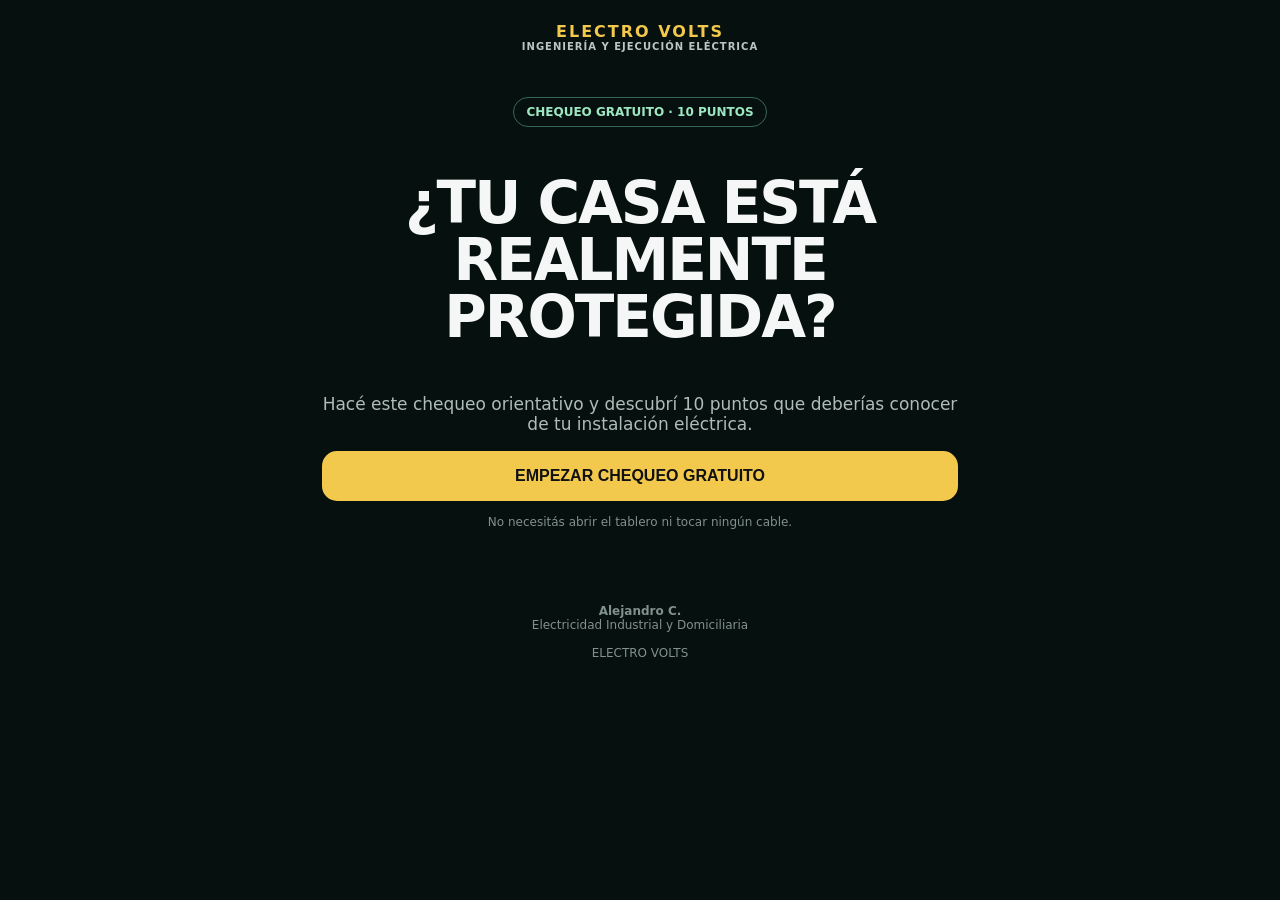
==== index.html @ 3a9d7820 "index.html" ====
<!doctype html><html lang="es"><head><meta charset="utf-8"><meta name="viewport" content="width=device-width,initial-scale=1"><meta name="theme-color" content="#07110f"><title>Chequeo de Seguridad Eléctrica | ELECTRO VOLTS</title><style>
*{box-sizing:border-box}body{margin:0;background:#06100e;color:#f4f7f6;font:16px system-ui,-apple-system,Segoe UI,sans-serif}main{max-width:680px;margin:auto;padding:22px}.brand{text-align:center;color:#f2c94c;font-weight:900;letter-spacing:2px}.brand small{display:block;color:#b9c7c2;font-size:10px;letter-spacing:1px}.hero{text-align:center;padding:45px 0}.badge{display:inline-block;padding:7px 12px;border:1px solid #38665a;border-radius:99px;color:#9de7c3;font-size:12px;font-weight:800}.hero h1{font-size:clamp(34px,9vw,58px);line-height:.98;letter-spacing:-2px}.hero p{color:#aebdb8;font-size:17px}.btn{width:100%;border:0;border-radius:15px;padding:16px;background:#f2c94c;color:#111;font-weight:900;font-size:16px;cursor:pointer}.card{background:#0d1b18;border:1px solid #23413a;border-radius:22px;padding:22px;margin:18px 0}.k{color:#f2c94c;font-size:12px;font-weight:900;letter-spacing:1px}.q{font-size:24px;font-weight:850;line-height:1.12;margin:8px 0}.d{color:#b8c6c1;font-size:14px}.opt{width:100%;text-align:left;margin-top:10px;padding:14px;border:1px solid #294a40;background:#0a1714;color:white;border-radius:14px;font-weight:700;cursor:pointer}.progress{height:7px;background:#18332c;border-radius:9px;margin:12px 0 20px;overflow:hidden}.progress i{display:block;height:100%;width:0;background:#f2c94c;transition:.25s}.result{text-align:center}.light{width:85px;height:85px;border-radius:50%;margin:15px auto;box-shadow:0 0 45px currentColor}.green .light{background:#43d17c;color:#43d17c}.yellow .light{background:#f4c542;color:#f4c542}.red .light{background:#ff5b5b;color:#ff5b5b}.wa{display:block;background:#25d366;color:#06130d;text-decoration:none;padding:16px;border-radius:15px;font-weight:950;margin-top:18px}.note{font-size:12px;color:#81918c;margin-top:14px}footer{text-align:center;color:#81918c;font-size:12px;padding:30px}.hide{display:none}</style></head><body><main>
<div class="brand">ELECTRO VOLTS<small>INGENIERÍA Y EJECUCIÓN ELÉCTRICA</small></div>
<section class="hero" id="hero"><span class="badge">CHEQUEO GRATUITO · 10 PUNTOS</span><h1>¿TU CASA ESTÁ<br>REALMENTE PROTEGIDA?</h1><p>Hacé este chequeo orientativo y descubrí 10 puntos que deberías conocer de tu instalación eléctrica.</p><button class="btn" onclick="start()">EMPEZAR CHEQUEO GRATUITO</button><div class="note">No necesitás abrir el tablero ni tocar ningún cable.</div></section>
<section id="app" class="hide"><div id="count"></div><div class="progress"><i id="bar"></i></div><div id="box"></div></section>
<section id="res" class="card result hide"><div class="light"></div><div class="k">RESULTADO DEL CHEQUEO</div><h2 id="rt"></h2><p id="rx"></p><a class="wa" id="wa">💬 CONSULTAR GRATIS POR WHATSAPP</a><div class="note">*El chequeo es orientativo y no reemplaza una inspección eléctrica profesional.</div></section>
<footer><b>Alejandro C.</b><br>Electricidad Industrial y Domiciliaria<br><br>ELECTRO VOLTS</footer></main>
<script>
const qs=[
["DISYUNTOR DIFERENCIAL","¿Tenés disyuntor diferencial en tu tablero?","Es una protección fundamental frente a fugas de corriente. El botón TEST permite comprobar su mecanismo según el fabricante.",["Sí, y sé que funciona","Sí, pero no sé si funciona","No lo sé","No"]],
["SECCIÓN DE LOS CABLES","¿Sabés qué sección tienen los cables de los circuitos principales?","La sección depende de la corriente, longitud, instalación y carga prevista.",["Sí, está verificada","Creo que sí","No lo sé","Creo que puede estar mal"]],
["ENCHUFES Y CONEXIONES","¿Hay enchufes o conexiones que se calientan?","Calor anormal, olor a plástico, marcas oscuras, chispas o zumbidos son señales para revisar.",["No","Alguno se calienta","Sí, bastante","No lo sé"]],
["TÉRMICA Y CONEXIONES","¿Sabés si tu térmica es adecuada para el circuito que protege?","Debe estar coordinada con conductores, instalación y carga. Que no dispare no significa que todo esté bien.",["Sí, fue verificado","Creo que sí","No lo sé","Tengo dudas o problemas frecuentes"]],
["PUESTA A TIERRA","¿Sabés si tu puesta a tierra está realmente verificada?","Tener una jabalina no demuestra por sí solo que la puesta a tierra sea correcta.",["Sí, fue medida/verificada","Hay jabalina, pero no sé si fue medida","No lo sé","Creo que no está correcta"]],
["PROTECCIONES DEL TABLERO","¿Tu tablero tiene las protecciones adecuadas para tu instalación?","Importan las protecciones, los conductores, conexiones y el estado general.",["Sí, fue revisado","Creo que sí","No lo sé","Tengo dudas"]],
["SOBRECARGA","¿Tenés demasiados artefactos conectados a un mismo toma o circuito?","TV, heladera, cargadores, zapatillas y alargues pueden concentrar carga. El problema depende de carga, conductores, contactos y estado.",["No","A veces","Sí, bastante","No lo sé"]],
["TEST DEL DIFERENCIAL","¿Hace cuánto probaste el botón TEST de tu disyuntor?","Muchos fabricantes recomiendan pruebas periódicas, a menudo mensuales. Seguí las indicaciones del fabricante.",["Hace poco","Hace varios meses","Nunca","No sé dónde está"]],
["EMPALMES Y CONEXIONES","¿Tenés empalmes o conexiones deterioradas?","Conexiones flojas, aislaciones dañadas, cajas deterioradas o marcas de calentamiento requieren revisión.",["No que yo sepa","Puede haber alguno","Sí","No lo sé"]],
["ÚLTIMA REVISIÓN","¿Cuándo fue la última revisión de tu instalación eléctrica?","Una instalación puede haber cambiado después de agregar equipos, circuitos o aumentar la demanda.",["Hace menos de 1 año","Hace varios años","Nunca","No lo sé"]]
];
let n=0,a=[];function start(){hero.classList.add("hide");app.classList.remove("hide");render()}
function render(){if(n===10)return finish();let x=qs[n];count.textContent=`CHEQUEO ${n+1} / 10`;bar.style.width=`${n*10}%`;box.innerHTML=`<div class="card"><div class="k">${String(n+1).padStart(2,"0")} · ${x[0]}</div><div class="q">${x[1]}</div><div class="d">${x[2]}</div>${x[3].map((o,i)=>`<button class="opt" onclick="ans(${i})">${o}</button>`).join("")}</div>`}
function ans(i){a[n]=i;n++;render();scrollTo({top:0,behavior:"smooth"})}
function finish(){app.classList.add("hide");let r=0;a.forEach((v,i)=>{let bad=[0,1,2,3][v];if(i==2||i==6||i==7||i==8||i==9)bad=[0,1,3,2][v];r+=bad});let c,t,x;if(r<=5){c="green";t="VERDE — SIN SEÑALES EVIDENTES";x="En este chequeo no aparecen señales evidentes de alerta. Eso no certifica la seguridad de la instalación, pero es un buen punto de partida."}else if(r<=13){c="yellow";t="ATENCIÓN — HAY PUNTOS PARA REVISAR";x="Aparecieron uno o más puntos que conviene conocer mejor. Una revisión profesional puede ayudarte a confirmar el estado real."}else{c="red";t="REVISAR — CONVIENE ACTUAR";x="Aparecieron varias señales que justifican una revisión eléctrica. Ante calentamiento, olor a quemado, chispas o conductores dañados, evitá usar el punto afectado y buscá asistencia profesional."}res.className=`card result ${c}`;rt.textContent=t;rx.textContent=x;wa.href="https://wa.me/?text="+encodeURIComponent("Hola Alejandro. Hice el Chequeo de Seguridad Eléctrica del Hogar y quisiera consultar sobre mi instalación.");scrollTo({top:0,behavior:"smooth"})}
</script></body></html>
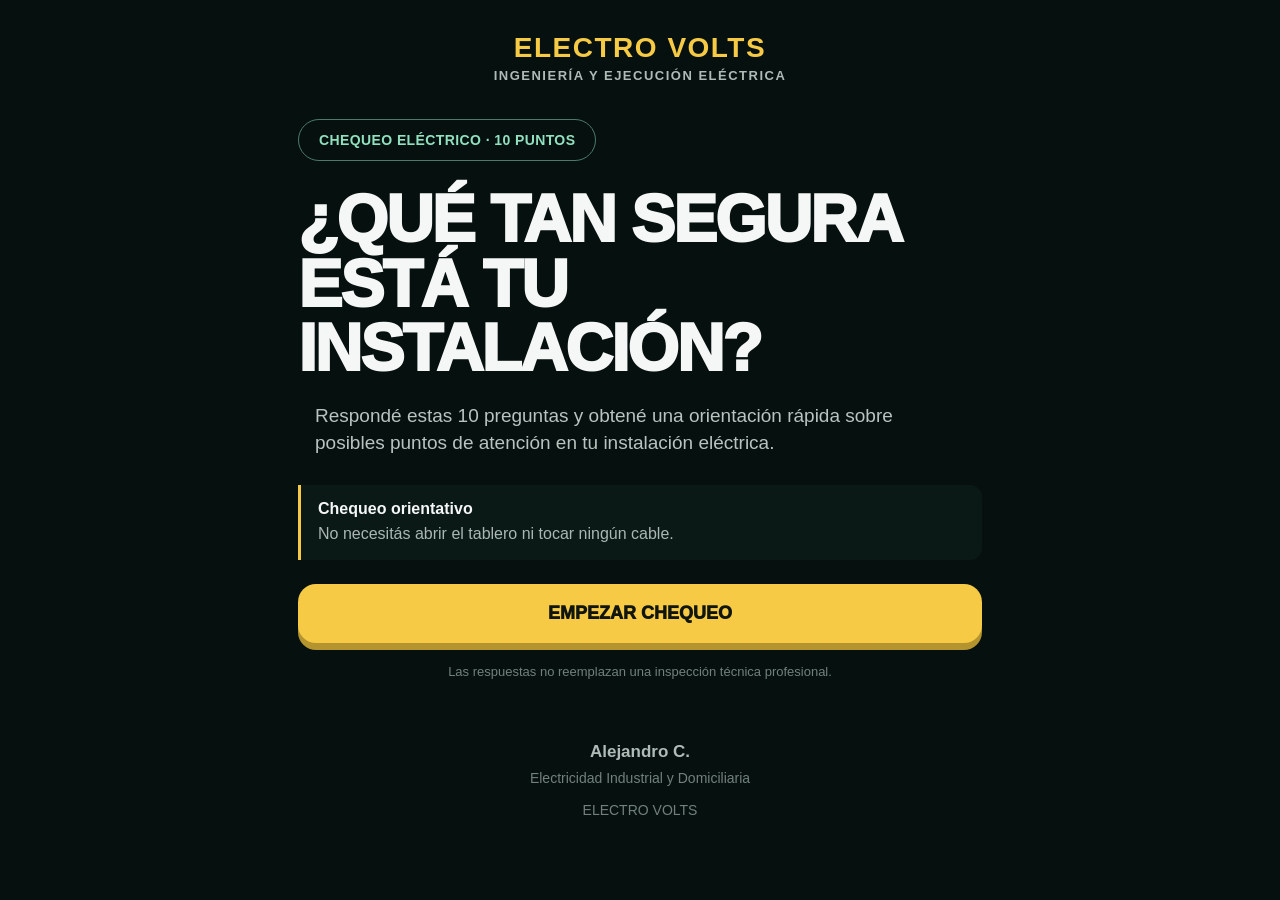
==== commit 2f6e9392: "Add files via upload" ====
--- a/index.html
+++ b/index.html
@@ -1,25 +1,81 @@
-<!doctype html><html lang="es"><head><meta charset="utf-8"><meta name="viewport" content="width=device-width,initial-scale=1"><meta name="theme-color" content="#07110f"><title>Chequeo de Seguridad Eléctrica | ELECTRO VOLTS</title><style>
-*{box-sizing:border-box}body{margin:0;background:#06100e;color:#f4f7f6;font:16px system-ui,-apple-system,Segoe UI,sans-serif}main{max-width:680px;margin:auto;padding:22px}.brand{text-align:center;color:#f2c94c;font-weight:900;letter-spacing:2px}.brand small{display:block;color:#b9c7c2;font-size:10px;letter-spacing:1px}.hero{text-align:center;padding:45px 0}.badge{display:inline-block;padding:7px 12px;border:1px solid #38665a;border-radius:99px;color:#9de7c3;font-size:12px;font-weight:800}.hero h1{font-size:clamp(34px,9vw,58px);line-height:.98;letter-spacing:-2px}.hero p{color:#aebdb8;font-size:17px}.btn{width:100%;border:0;border-radius:15px;padding:16px;background:#f2c94c;color:#111;font-weight:900;font-size:16px;cursor:pointer}.card{background:#0d1b18;border:1px solid #23413a;border-radius:22px;padding:22px;margin:18px 0}.k{color:#f2c94c;font-size:12px;font-weight:900;letter-spacing:1px}.q{font-size:24px;font-weight:850;line-height:1.12;margin:8px 0}.d{color:#b8c6c1;font-size:14px}.opt{width:100%;text-align:left;margin-top:10px;padding:14px;border:1px solid #294a40;background:#0a1714;color:white;border-radius:14px;font-weight:700;cursor:pointer}.progress{height:7px;background:#18332c;border-radius:9px;margin:12px 0 20px;overflow:hidden}.progress i{display:block;height:100%;width:0;background:#f2c94c;transition:.25s}.result{text-align:center}.light{width:85px;height:85px;border-radius:50%;margin:15px auto;box-shadow:0 0 45px currentColor}.green .light{background:#43d17c;color:#43d17c}.yellow .light{background:#f4c542;color:#f4c542}.red .light{background:#ff5b5b;color:#ff5b5b}.wa{display:block;background:#25d366;color:#06130d;text-decoration:none;padding:16px;border-radius:15px;font-weight:950;margin-top:18px}.note{font-size:12px;color:#81918c;margin-top:14px}footer{text-align:center;color:#81918c;font-size:12px;padding:30px}.hide{display:none}</style></head><body><main>
-<div class="brand">ELECTRO VOLTS<small>INGENIERÍA Y EJECUCIÓN ELÉCTRICA</small></div>
-<section class="hero" id="hero"><span class="badge">CHEQUEO GRATUITO · 10 PUNTOS</span><h1>¿TU CASA ESTÁ<br>REALMENTE PROTEGIDA?</h1><p>Hacé este chequeo orientativo y descubrí 10 puntos que deberías conocer de tu instalación eléctrica.</p><button class="btn" onclick="start()">EMPEZAR CHEQUEO GRATUITO</button><div class="note">No necesitás abrir el tablero ni tocar ningún cable.</div></section>
-<section id="app" class="hide"><div id="count"></div><div class="progress"><i id="bar"></i></div><div id="box"></div></section>
-<section id="res" class="card result hide"><div class="light"></div><div class="k">RESULTADO DEL CHEQUEO</div><h2 id="rt"></h2><p id="rx"></p><a class="wa" id="wa">💬 CONSULTAR GRATIS POR WHATSAPP</a><div class="note">*El chequeo es orientativo y no reemplaza una inspección eléctrica profesional.</div></section>
-<footer><b>Alejandro C.</b><br>Electricidad Industrial y Domiciliaria<br><br>ELECTRO VOLTS</footer></main>
-<script>
-const qs=[
-["DISYUNTOR DIFERENCIAL","¿Tenés disyuntor diferencial en tu tablero?","Es una protección fundamental frente a fugas de corriente. El botón TEST permite comprobar su mecanismo según el fabricante.",["Sí, y sé que funciona","Sí, pero no sé si funciona","No lo sé","No"]],
-["SECCIÓN DE LOS CABLES","¿Sabés qué sección tienen los cables de los circuitos principales?","La sección depende de la corriente, longitud, instalación y carga prevista.",["Sí, está verificada","Creo que sí","No lo sé","Creo que puede estar mal"]],
-["ENCHUFES Y CONEXIONES","¿Hay enchufes o conexiones que se calientan?","Calor anormal, olor a plástico, marcas oscuras, chispas o zumbidos son señales para revisar.",["No","Alguno se calienta","Sí, bastante","No lo sé"]],
-["TÉRMICA Y CONEXIONES","¿Sabés si tu térmica es adecuada para el circuito que protege?","Debe estar coordinada con conductores, instalación y carga. Que no dispare no significa que todo esté bien.",["Sí, fue verificado","Creo que sí","No lo sé","Tengo dudas o problemas frecuentes"]],
-["PUESTA A TIERRA","¿Sabés si tu puesta a tierra está realmente verificada?","Tener una jabalina no demuestra por sí solo que la puesta a tierra sea correcta.",["Sí, fue medida/verificada","Hay jabalina, pero no sé si fue medida","No lo sé","Creo que no está correcta"]],
-["PROTECCIONES DEL TABLERO","¿Tu tablero tiene las protecciones adecuadas para tu instalación?","Importan las protecciones, los conductores, conexiones y el estado general.",["Sí, fue revisado","Creo que sí","No lo sé","Tengo dudas"]],
-["SOBRECARGA","¿Tenés demasiados artefactos conectados a un mismo toma o circuito?","TV, heladera, cargadores, zapatillas y alargues pueden concentrar carga. El problema depende de carga, conductores, contactos y estado.",["No","A veces","Sí, bastante","No lo sé"]],
-["TEST DEL DIFERENCIAL","¿Hace cuánto probaste el botón TEST de tu disyuntor?","Muchos fabricantes recomiendan pruebas periódicas, a menudo mensuales. Seguí las indicaciones del fabricante.",["Hace poco","Hace varios meses","Nunca","No sé dónde está"]],
-["EMPALMES Y CONEXIONES","¿Tenés empalmes o conexiones deterioradas?","Conexiones flojas, aislaciones dañadas, cajas deterioradas o marcas de calentamiento requieren revisión.",["No que yo sepa","Puede haber alguno","Sí","No lo sé"]],
-["ÚLTIMA REVISIÓN","¿Cuándo fue la última revisión de tu instalación eléctrica?","Una instalación puede haber cambiado después de agregar equipos, circuitos o aumentar la demanda.",["Hace menos de 1 año","Hace varios años","Nunca","No lo sé"]]
-];
-let n=0,a=[];function start(){hero.classList.add("hide");app.classList.remove("hide");render()}
-function render(){if(n===10)return finish();let x=qs[n];count.textContent=`CHEQUEO ${n+1} / 10`;bar.style.width=`${n*10}%`;box.innerHTML=`<div class="card"><div class="k">${String(n+1).padStart(2,"0")} · ${x[0]}</div><div class="q">${x[1]}</div><div class="d">${x[2]}</div>${x[3].map((o,i)=>`<button class="opt" onclick="ans(${i})">${o}</button>`).join("")}</div>`}
-function ans(i){a[n]=i;n++;render();scrollTo({top:0,behavior:"smooth"})}
-function finish(){app.classList.add("hide");let r=0;a.forEach((v,i)=>{let bad=[0,1,2,3][v];if(i==2||i==6||i==7||i==8||i==9)bad=[0,1,3,2][v];r+=bad});let c,t,x;if(r<=5){c="green";t="VERDE — SIN SEÑALES EVIDENTES";x="En este chequeo no aparecen señales evidentes de alerta. Eso no certifica la seguridad de la instalación, pero es un buen punto de partida."}else if(r<=13){c="yellow";t="ATENCIÓN — HAY PUNTOS PARA REVISAR";x="Aparecieron uno o más puntos que conviene conocer mejor. Una revisión profesional puede ayudarte a confirmar el estado real."}else{c="red";t="REVISAR — CONVIENE ACTUAR";x="Aparecieron varias señales que justifican una revisión eléctrica. Ante calentamiento, olor a quemado, chispas o conductores dañados, evitá usar el punto afectado y buscá asistencia profesional."}res.className=`card result ${c}`;rt.textContent=t;rx.textContent=x;wa.href="https://wa.me/?text="+encodeURIComponent("Hola Alejandro. Hice el Chequeo de Seguridad Eléctrica del Hogar y quisiera consultar sobre mi instalación.");scrollTo({top:0,behavior:"smooth"})}
-</script></body></html>
+<!DOCTYPE html>
+<html lang="es">
+<head>
+  <meta charset="UTF-8">
+  <meta name="viewport" content="width=device-width, initial-scale=1.0">
+  <meta name="theme-color" content="#06110f">
+  <meta name="description" content="Chequeo orientativo de riesgo eléctrico en 10 puntos. Electro Volts.">
+  <title>Electro Volts | Chequeo Eléctrico Nivel 2</title>
+  <link rel="stylesheet" href="style.css">
+</head>
+<body>
+  <main class="app">
+    <header class="brand">
+      <div class="brand-name">ELECTRO VOLTS</div>
+      <div class="brand-sub">INGENIERÍA Y EJECUCIÓN ELÉCTRICA</div>
+    </header>
+
+    <section id="intro" class="screen active">
+      <div class="pill">CHEQUEO ELÉCTRICO · 10 PUNTOS</div>
+      <h1>¿QUÉ TAN SEGURA<br>ESTÁ TU INSTALACIÓN?</h1>
+      <p class="lead">Respondé estas 10 preguntas y obtené una orientación rápida sobre posibles puntos de atención en tu instalación eléctrica.</p>
+
+      <div class="notice">
+        <strong>Chequeo orientativo</strong>
+        <span>No necesitás abrir el tablero ni tocar ningún cable.</span>
+      </div>
+
+      <button id="startBtn" class="primary">EMPEZAR CHEQUEO</button>
+      <p class="small">Las respuestas no reemplazan una inspección técnica profesional.</p>
+    </section>
+
+    <section id="quiz" class="screen">
+      <div class="quiz-top">
+        <span id="counter">CHEQUEO 1 / 10</span>
+        <span id="scoreMini">0 pts</span>
+      </div>
+      <div class="progress"><div id="progressBar"></div></div>
+
+      <article class="question-card">
+        <div class="question-tag" id="questionTag">01 · TABLERO ELÉCTRICO</div>
+        <h2 id="question"></h2>
+        <p id="explanation"></p>
+        <div id="answers" class="answers"></div>
+      </article>
+    </section>
+
+    <section id="result" class="screen">
+      <div class="result-kicker">RESULTADO DEL CHEQUEO</div>
+      <div id="resultIcon" class="result-icon">!</div>
+      <h1 id="resultTitle"></h1>
+      <div class="score-box">
+        <span id="resultScore">0</span>
+        <small>/ 30</small>
+      </div>
+      <p id="resultText" class="lead"></p>
+
+      <div class="result-list">
+        <h3>¿Qué significa?</h3>
+        <p id="resultAdvice"></p>
+      </div>
+
+      <div class="cta">
+        <strong>¿Querés saber cómo está realmente tu instalación?</strong>
+        <span>Una revisión en el lugar permite comprobar lo que un cuestionario no puede detectar.</span>
+        <a id="whatsappBtn" class="primary" href="#" target="_blank" rel="noopener">SOLICITAR REVISIÓN</a>
+      </div>
+
+      <button id="restartBtn" class="secondary">HACER EL CHEQUEO OTRA VEZ</button>
+      <p class="small">Electro Volts · Electricidad Industrial y Domiciliaria</p>
+    </section>
+
+    <footer>
+      <strong>Alejandro C.</strong><br>
+      Electricidad Industrial y Domiciliaria<br>
+      <span>ELECTRO VOLTS</span>
+    </footer>
+  </main>
+
+  <script src="script.js"></script>
+</body>
+</html>
--- a/style.css
+++ b/style.css
@@ -0,0 +1,50 @@
+*{box-sizing:border-box}
+:root{
+  --bg:#06110f;--card:#0b1c18;--line:#24443d;--yellow:#f6ca45;
+  --white:#f5f7f6;--muted:#aab7b3;--green:#91e0bf;--danger:#ff8b78;
+}
+html,body{margin:0;min-height:100%;font-family:Arial,Helvetica,sans-serif;background:var(--bg);color:var(--white)}
+body{min-height:100vh}
+.app{width:min(720px,100%);margin:auto;padding:24px 18px 34px}
+.brand{text-align:center;padding:8px 0 20px}
+.brand-name{font-size:28px;font-weight:900;letter-spacing:1.5px;color:var(--yellow)}
+.brand-sub{margin-top:4px;font-size:13px;font-weight:800;letter-spacing:1.5px;color:#aebbb7}
+.screen{display:none}
+.screen.active{display:block}
+.pill{display:inline-block;border:1px solid #4c796c;border-radius:30px;padding:12px 20px;color:var(--green);font-size:14px;font-weight:800;letter-spacing:.4px;margin:16px 0 26px}
+h1{font-size:clamp(38px,9vw,66px);line-height:.98;letter-spacing:-2px;margin:0 0 22px;font-weight:950}
+.lead{font-size:19px;line-height:1.42;color:#b9c4c1;margin:0 auto 28px;max-width:650px}
+.notice{border-left:3px solid var(--yellow);background:#0a1916;padding:15px 17px;margin:0 0 24px;border-radius:0 12px 12px 0}
+.notice strong,.notice span{display:block}.notice span{color:var(--muted);margin-top:5px;line-height:1.4}
+button,.primary{font:inherit}
+.primary{display:block;width:100%;border:0;border-radius:18px;background:var(--yellow);color:#101510;font-weight:950;font-size:18px;padding:19px 20px;text-align:center;text-decoration:none;cursor:pointer;box-shadow:0 7px 0 #b3942f;transition:.15s}
+.primary:active{transform:translateY(5px);box-shadow:0 2px 0 #b3942f}
+.small{font-size:13px;line-height:1.45;text-align:center;color:#71807c;margin:20px 0}
+.quiz-top{display:flex;justify-content:space-between;align-items:center;font-weight:900;font-size:14px;margin:0 0 9px}
+#scoreMini{color:var(--green)}
+.progress{height:8px;border-radius:20px;background:#18352e;overflow:hidden;margin-bottom:22px}
+#progressBar{height:100%;width:10%;background:var(--green);transition:width .25s}
+.question-card{background:linear-gradient(180deg,#0c211c,#0a1916);border:1px solid #294b43;border-radius:28px;padding:28px 22px 25px;box-shadow:0 20px 50px rgba(0,0,0,.18)}
+.question-tag{font-size:14px;color:var(--yellow);font-weight:950;letter-spacing:.5px;margin-bottom:17px}
+h2{font-size:clamp(29px,7vw,44px);line-height:1.03;letter-spacing:-1px;margin:0 0 17px}
+.question-card p{font-size:17px;line-height:1.45;color:#b5c2be;margin:0 0 23px}
+.answers{display:grid;gap:12px}
+.answer{width:100%;text-align:left;background:#081612;border:1px solid #29483f;color:var(--white);border-radius:17px;padding:17px 16px;font-size:16px;font-weight:800;cursor:pointer;transition:.18s}
+.answer:hover{border-color:#6cae9a;transform:translateY(-1px)}
+.answer:active{transform:translateY(1px)}
+.result-kicker{text-align:center;color:var(--yellow);font-weight:900;letter-spacing:1px;margin:14px 0 14px}
+.result-icon{width:74px;height:74px;border-radius:50%;display:grid;place-items:center;margin:0 auto 15px;background:#15342c;border:2px solid var(--green);color:var(--green);font-size:38px;font-weight:950}
+#result h1{text-align:center;font-size:clamp(34px,8vw,52px);letter-spacing:-1.5px}
+.score-box{text-align:center;font-weight:950;font-size:52px;margin:0 0 8px;color:var(--yellow)}
+.score-box small{font-size:18px;color:#71807c}
+#resultText{text-align:center}
+.result-list,.cta{background:#0b1c18;border:1px solid #29483f;border-radius:20px;padding:20px;margin:20px 0}
+.result-list h3{margin:0 0 8px;font-size:18px}
+.result-list p{margin:0;color:#b7c2bf;line-height:1.5}
+.cta{border-color:#5c5a32;background:#101a14}
+.cta strong,.cta span{display:block}
+.cta span{color:#aab7b3;line-height:1.45;margin:8px 0 16px}
+.secondary{width:100%;border:1px solid #31554b;background:transparent;color:#d9e0de;border-radius:16px;padding:15px;font-weight:800;cursor:pointer}
+footer{text-align:center;color:#71807c;font-size:14px;line-height:1.7;padding-top:36px}
+footer strong{color:#aebbb7;font-size:17px} footer span{display:inline-block;margin-top:8px}
+@media(max-width:420px){.app{padding-left:14px;padding-right:14px}.question-card{padding:23px 16px}.brand-name{font-size:25px}.lead{font-size:17px}}
